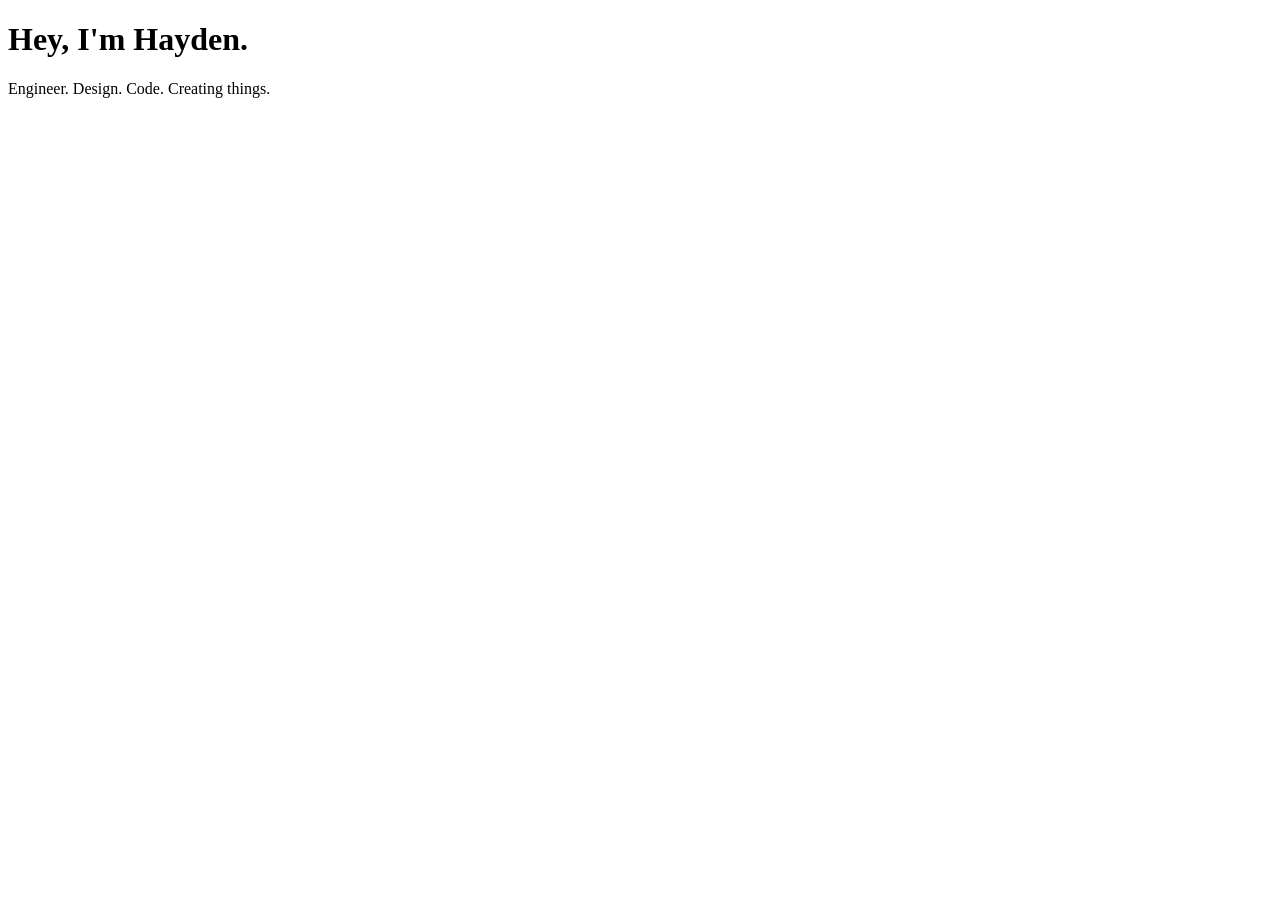
==== index.html @ 64521822 "Add initial HTML structure for portfolio" ====
<!DOCTYPE html>
<html lang="en">
<head>
    <meta charset="UTF-8">
    <meta name="viewport" content="width=device-width, initial-scale=1.0">
    <title>Hayden | Portfolio</title>
</head>

<body>

    <h1>Hey, I'm Hayden.</h1>
    <p>Engineer. Design. Code. Creating things.</p>

</body>
</html>
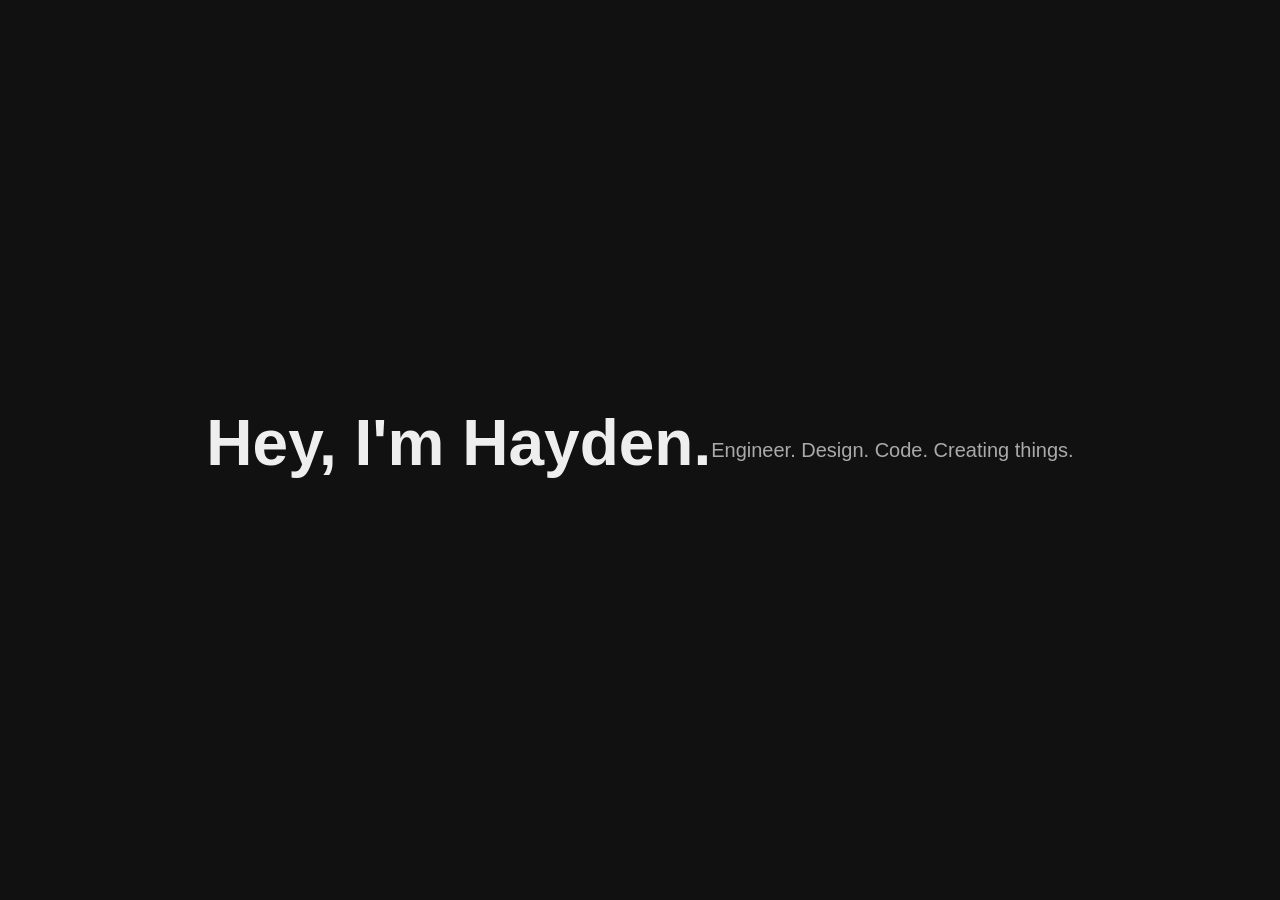
==== commit 9cdd648b: "Add link to external stylesheet in index.html" ====
--- a/index.html
+++ b/index.html
@@ -3,9 +3,11 @@
 <head>
     <meta charset="UTF-8">
     <meta name="viewport" content="width=device-width, initial-scale=1.0">
+
+    <link rel="stylesheet" href="style.css">
+
     <title>Hayden | Portfolio</title>
 </head>
-
 <body>
 
     <h1>Hey, I'm Hayden.</h1>
--- a/style.css
+++ b/style.css
@@ -0,0 +1,30 @@
+* {
+    margin: 0;
+    padding: 0;
+    box-sizing: border-box;
+}
+
+body {
+    font-family: Arial, sans-serif;
+    background: #111;
+    color: #eee;
+    min-height: 100vh;
+    display: flex;
+    align-items: center;
+    justify-content: center;
+}
+
+.container {
+    text-align: center;
+    padding: 40px;
+}
+
+h1 {
+    font-size: 64px;
+    margin-bottom: 15px;
+}
+
+p {
+    font-size: 20px;
+    color: #aaa;
+}
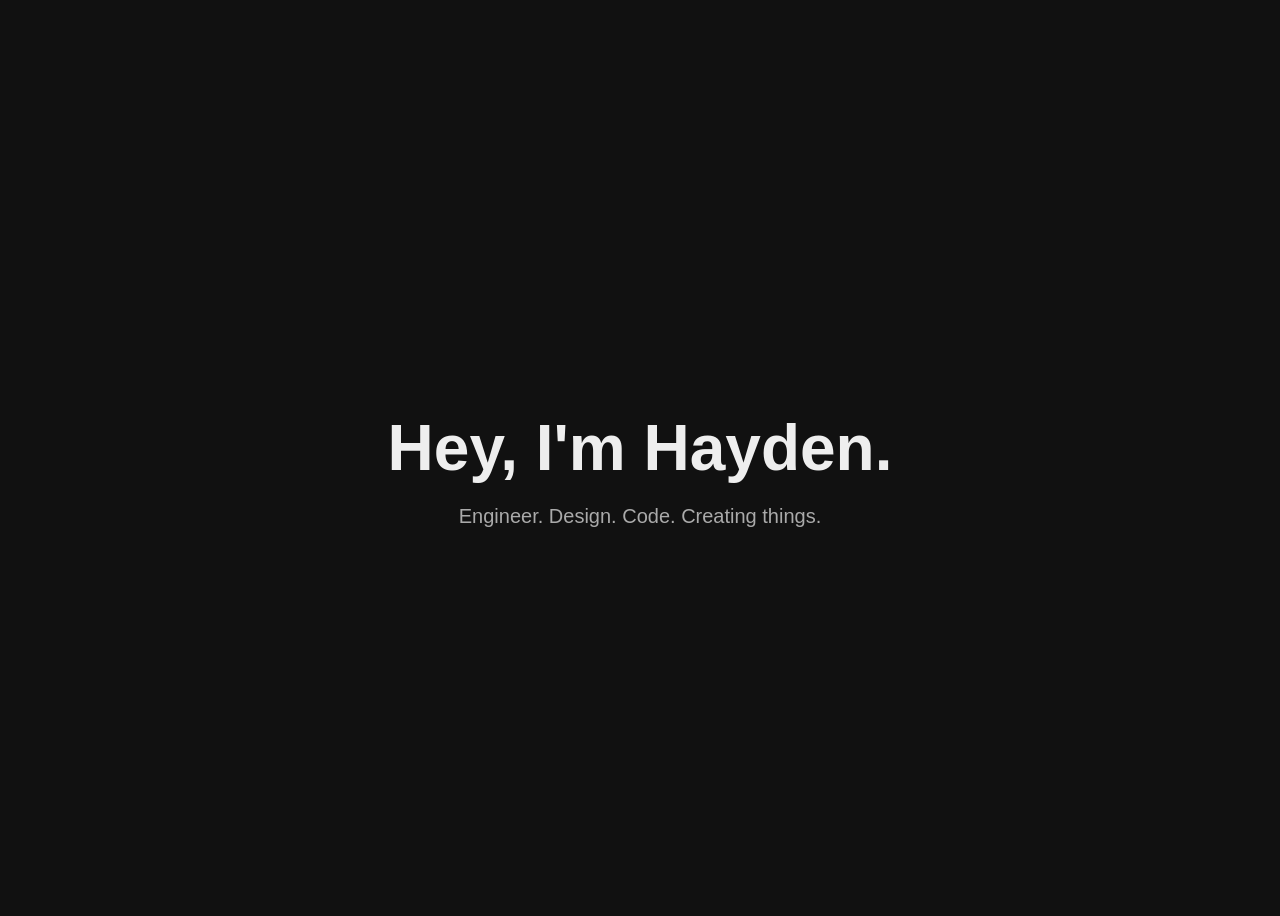
==== commit 929142ec: "Add container div for layout in index.html" ====
--- a/index.html
+++ b/index.html
@@ -10,8 +10,10 @@
 </head>
 <body>
 
+  <div class="container">
     <h1>Hey, I'm Hayden.</h1>
     <p>Engineer. Design. Code. Creating things.</p>
+</div>
 
 </body>
 </html>
--- a/style.css
+++ b/style.css
@@ -1,4 +1,4 @@
-* {
+{
     margin: 0;
     padding: 0;
     box-sizing: border-box;
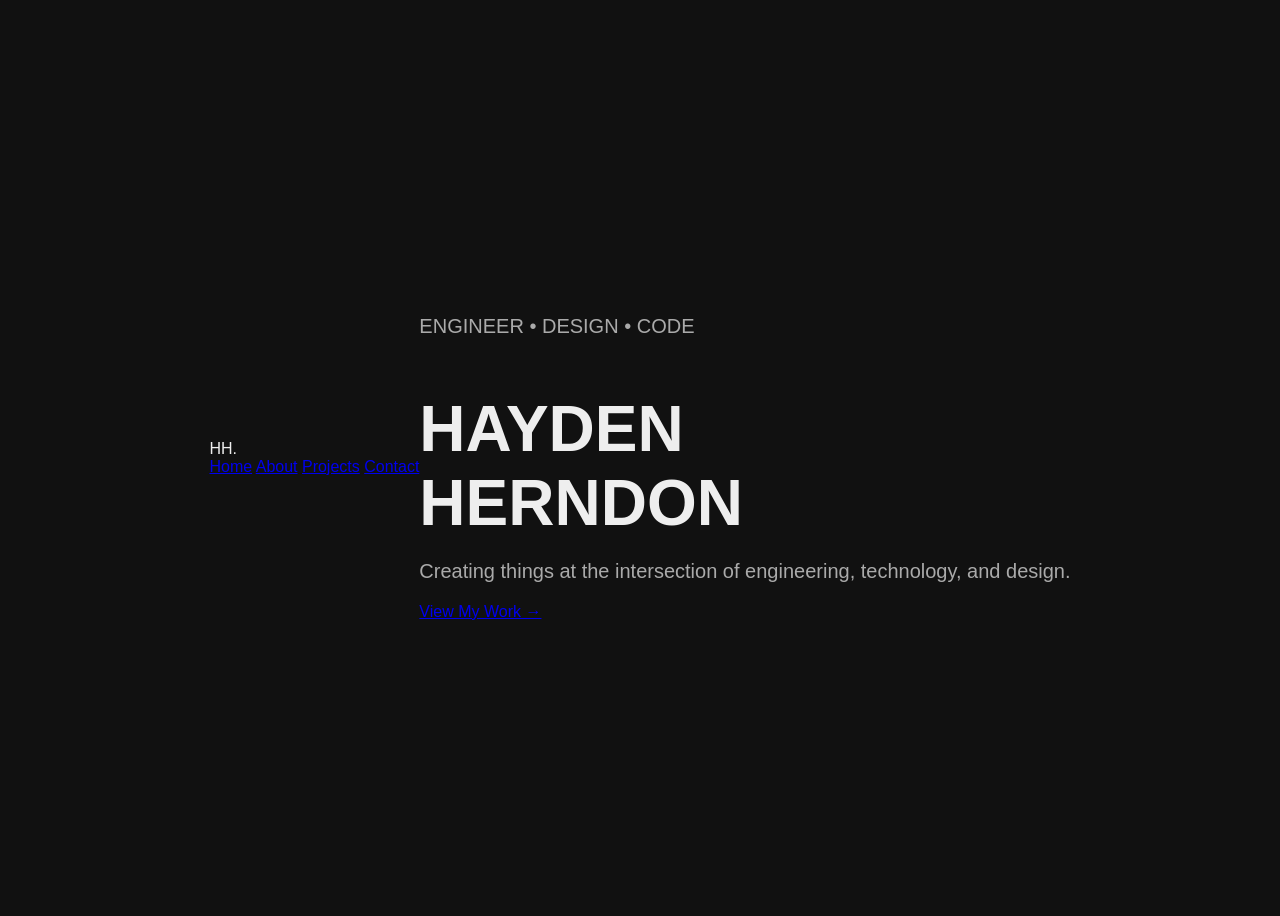
==== commit 017ae86f: "Enhance index.html with navigation and hero section Added navigation and hero section to the portfol" ====
--- a/index.html
+++ b/index.html
@@ -8,12 +8,34 @@
 
     <title>Hayden | Portfolio</title>
 </head>
+
 <body>
 
-  <div class="container">
-    <h1>Hey, I'm Hayden.</h1>
-    <p>Engineer. Design. Code. Creating things.</p>
-</div>
+    <nav>
+        <div class="logo">HH.</div>
+
+        <div class="nav-links">
+            <a href="index.html">Home</a>
+            <a href="#about">About</a>
+            <a href="#projects">Projects</a>
+            <a href="#contact">Contact</a>
+        </div>
+    </nav>
+
+    <main>
+        <section class="hero">
+            <p class="small-text">ENGINEER • DESIGN • CODE</p>
+
+            <h1>HAYDEN<br>HERNDON</h1>
+
+            <p class="description">
+                Creating things at the intersection of engineering,
+                technology, and design.
+            </p>
+
+            <a class="button" href="#projects">View My Work →</a>
+        </section>
+    </main>
 
 </body>
 </html>
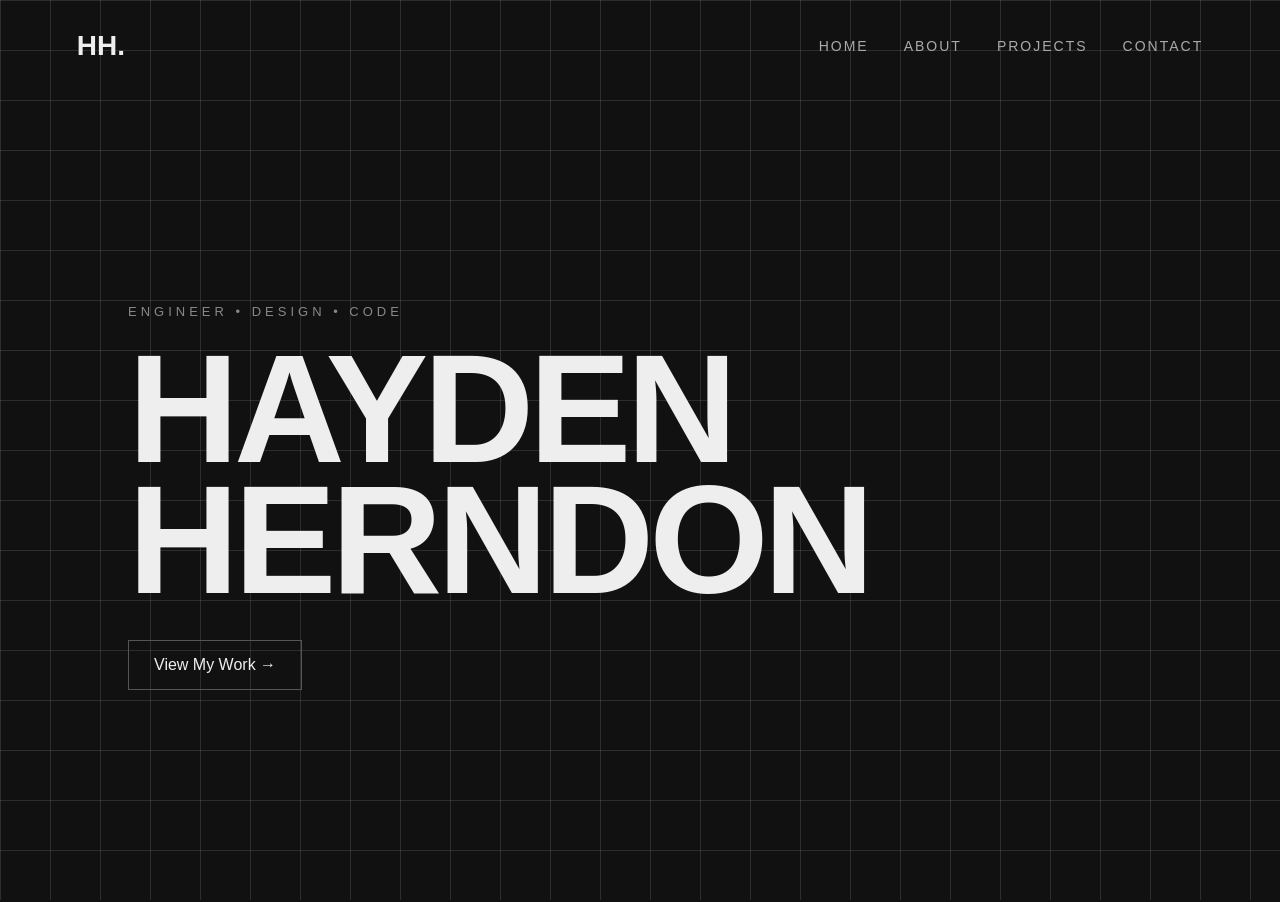
==== commit a143571c: "Remove description paragraph from index.html Removed the description paragraph from the index." ====
--- a/index.html
+++ b/index.html
@@ -28,11 +28,6 @@
 
             <h1>HAYDEN<br>HERNDON</h1>
 
-            <p class="description">
-                Creating things at the intersection of engineering,
-                technology, and design.
-            </p>
-
             <a class="button" href="#projects">View My Work →</a>
         </section>
     </main>
--- a/style.css
+++ b/style.css
@@ -1,4 +1,4 @@
-{
+* {
     margin: 0;
     padding: 0;
     box-sizing: border-box;
@@ -9,22 +9,98 @@
     background: #111;
     color: #eee;
     min-height: 100vh;
+    position: relative;
+}
+
+body::before {
+    content: "";
+    position: fixed;
+    inset: 0;
+    background-image:
+        linear-gradient(rgba(255, 255, 255, 0.12) 1px, transparent 1px),
+        linear-gradient(90deg, rgba(255, 255, 255, 0.12) 1px, transparent 1px);
+    background-size: 50px 50px;
+    pointer-events: none;
+    z-index: -1;
+}
+
+/* NAVIGATION */
+
+nav {
+    width: 100%;
+    padding: 30px 6%;
+    display: flex;
+    justify-content: space-between;
+    align-items: center;
+}
+
+.logo {
+    font-size: 28px;
+    font-weight: bold;
+}
+
+.nav-links {
+    display: flex;
+    gap: 35px;
+}
+
+.nav-links a {
+    color: #aaa;
+    text-decoration: none;
+    font-size: 14px;
+    text-transform: uppercase;
+    letter-spacing: 2px;
+}
+
+.nav-links a:hover {
+    color: #fff;
+}
+
+/* HERO */
+
+main {
+    min-height: calc(100vh - 90px);
     display: flex;
     align-items: center;
-    justify-content: center;
+    padding: 0 10%;
 }
 
-.container {
-    text-align: center;
-    padding: 40px;
+.hero {
+    max-width: 900px;
+}
+
+.small-text {
+    font-size: 13px;
+    letter-spacing: 4px;
+    color: #888;
+    margin-bottom: 25px;
 }
 
 h1 {
-    font-size: 64px;
-    margin-bottom: 15px;
+    font-size: clamp(70px, 12vw, 160px);
+    line-height: 0.85;
+    letter-spacing: -5px;
+    margin-bottom: 35px;
 }
 
-p {
-    font-size: 20px;
-    color: #aaa;
+.description {
+    max-width: 500px;
+    color: #999;
+    font-size: 18px;
+    line-height: 1.6;
+    margin-bottom: 35px;
 }
+
+.button {
+    display: inline-block;
+    padding: 15px 25px;
+    border: 1px solid #555;
+    color: #eee;
+    text-decoration: none;
+    transition: 0.2s;
+}
+
+.button:hover {
+    background: #eee;
+    color: #111;
+}
